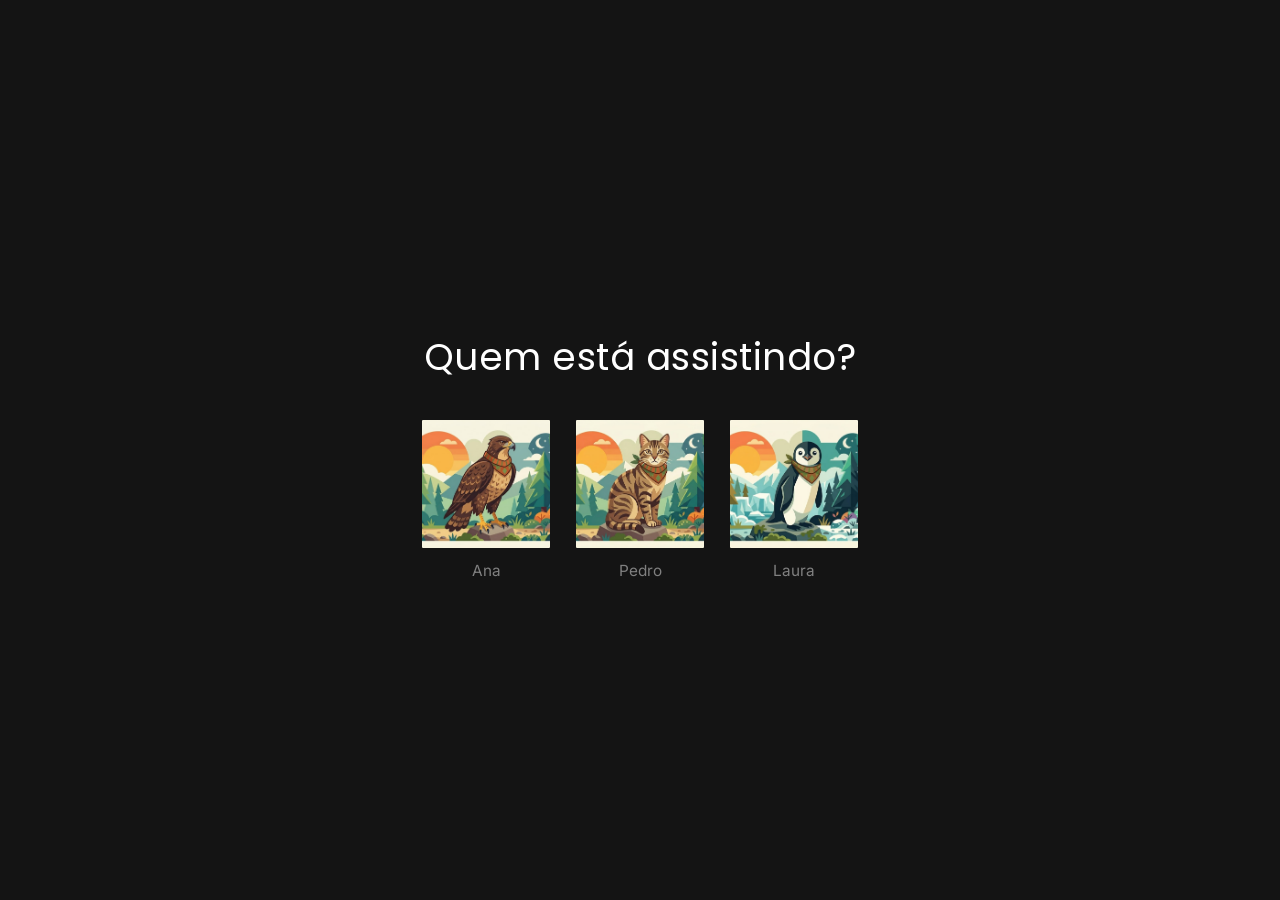
==== index.html @ 52863958 "adicionando arquivos" ====
<!DOCTYPE html>
<html lang="pt-BR">

<head>
  <meta charset="UTF-8">
  <title>Netflix</title>
  <link rel="stylesheet" href="styles.css">
</head>

<body>
  <main>
    <h1>Quem está assistindo?</h1>

    <section id="outros-perfis">

      <article class="perfil">
        <img src="./assets/perfil_um.jpg" alt="imagem de um gavião">
        <h3 class="nome-perfil">Ana</h3>
      </article>

      <article class="perfil">
        <img src="./assets/perfil_dois.jpg" alt="imagem de um gato">
        <h3 class="nome-perfil">Pedro</h3>
      </article>

      <article class="perfil">
        <img src="./assets/perfil_tres.jpg" alt="imagem de uma pinguim">
        <h3 class="nome-perfil">Laura</h3>
      </article>
    </section>
  </main>

  <script>
    document.addEventListener('DOMContentLoaded', () => {
      const perfis = document.querySelectorAll('.perfil');
      
      perfis.forEach(perfil => {
        perfil.addEventListener('click', () => {
          const nome = perfil.querySelector('.nome-perfil').textContent;
          const imagem = perfil.querySelector('img').src;
          
          localStorage.setItem('perfilAtivoNome', nome);
          localStorage.setItem('perfilAtivoImagem', imagem);
          
          window.location.href = './catalogo/catalogo.html';
        });
      });
    });
  </script>
</body>

</html>
---- styles.css ----
@import url('https://fonts.googleapis.com/css2?family=Poppins:wght@400;500;600&family=Inter:wght@400;500&display=swap');

body {
  margin: 0;
  padding: 0;
  font-family: 'Inter', Arial, Helvetica, sans-serif;
  background-color: #141414;
  /* Netflix black background */
  color: #fff;
  height: 100vh;
  display: flex;
  align-items: center;
  justify-content: center;
  overflow: hidden;
}

main {
  text-align: center;
  width: 100%;
  max-width: 1200px;
}

h1 {
  font-family: 'Poppins', sans-serif;
  font-size: 2.9vw;
  font-weight: 400;
  margin-bottom: 2rem;
  color: #fff;
  letter-spacing: 0.5px;
}

#outros-perfis {
  display: flex;
  justify-content: center;
  gap: 2vw;
  flex-wrap: wrap;
}

.perfil {
  display: flex;
  flex-direction: column;
  align-items: center;
  cursor: pointer;
  width: 10vw;
  min-width: 120px;
  max-width: 200px;
}

.perfil img {
  width: 100%;
  aspect-ratio: 1 / 1;
  border-radius: 4px;
  border: 3px solid transparent;
  transition: border-color 0.3s ease, transform 0.2s ease;
  object-fit: cover;
}

.perfil:hover img {
  border-color: #fff;
}

.perfil .nome-perfil {
  margin-top: 0.6rem;
  color: grey;
  font-size: clamp(14px, 1.2vw, 1.5rem);
  font-weight: 400;
  transition: color 0.3s ease;
}

.perfil:hover .nome-perfil {
  color: #fff;
}

/* Responsive adjustments */
@media (max-width: 768px) {
  h1 {
    font-size: 2.5rem;
  }

  .perfil {
    width: 30vw;
  }

  .perfil .nome-perfil {
    font-size: 1rem;
  }
}
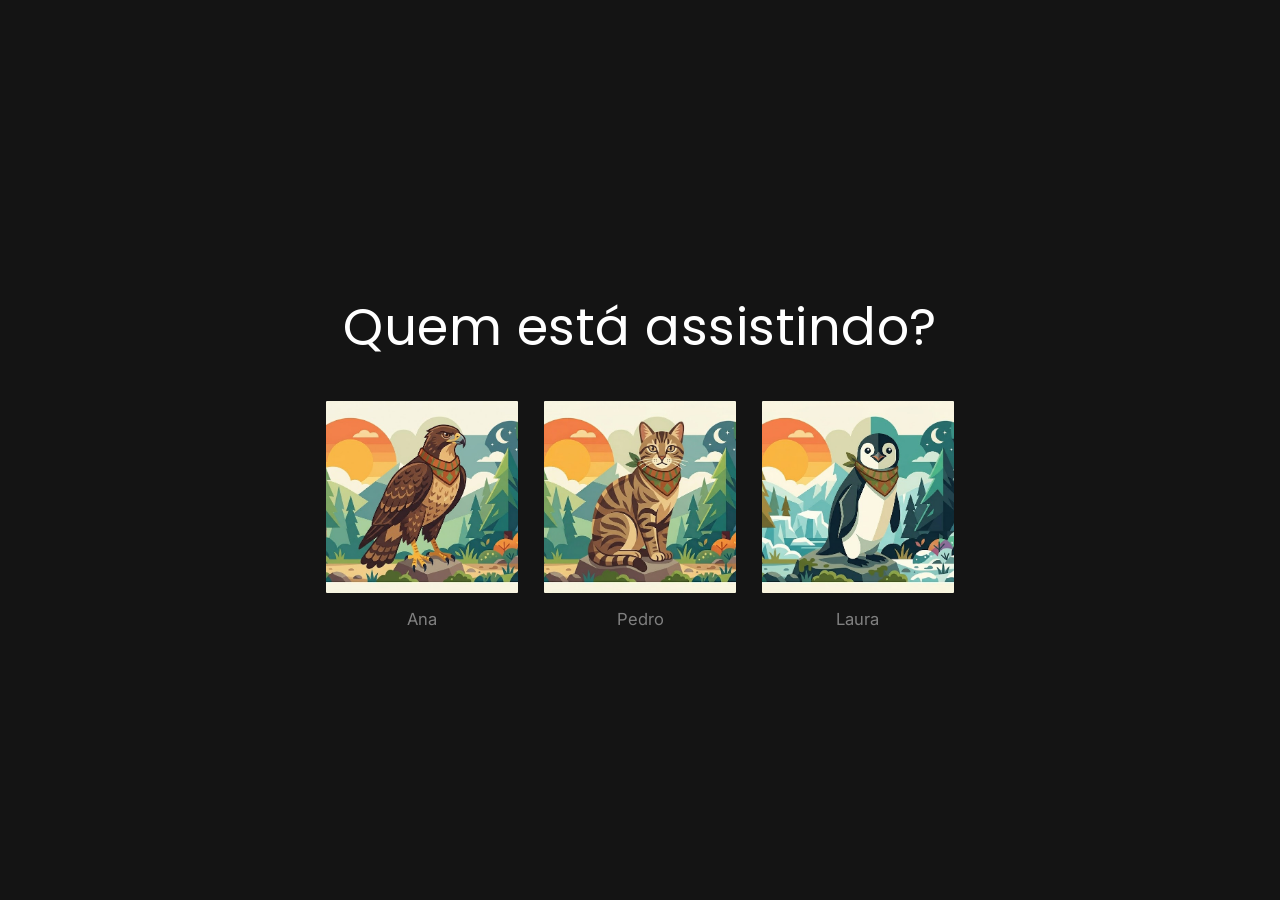
==== commit 8c39c56d: "responsividades" ====
--- a/index.html
+++ b/index.html
@@ -2,9 +2,10 @@
 <html lang="pt-BR">
 
 <head>
-  <meta charset="UTF-8">
-  <title>Netflix</title>
-  <link rel="stylesheet" href="styles.css">
+    <meta charset="UTF-8">
+    <meta name="viewport" content="width=device-width, initial-scale=1.0">
+    <title>Netflix</title>
+    <link rel="stylesheet" href="styles.css">
 </head>
 
 <body>
--- a/styles.css
+++ b/styles.css
@@ -5,24 +5,24 @@
   padding: 0;
   font-family: 'Inter', Arial, Helvetica, sans-serif;
   background-color: #141414;
-  /* Netflix black background */
   color: #fff;
-  height: 100vh;
+  min-height: 100vh;
   display: flex;
   align-items: center;
   justify-content: center;
-  overflow: hidden;
+  overflow-x: hidden;
 }
 
 main {
   text-align: center;
-  width: 100%;
+  width: 90%;
   max-width: 1200px;
+  padding: 20px 0;
 }
 
 h1 {
   font-family: 'Poppins', sans-serif;
-  font-size: 2.9vw;
+  font-size: clamp(1.8rem, 4vw, 3.5rem);
   font-weight: 400;
   margin-bottom: 2rem;
   color: #fff;
@@ -32,7 +32,7 @@
 #outros-perfis {
   display: flex;
   justify-content: center;
-  gap: 2vw;
+  gap: clamp(10px, 2vw, 40px);
   flex-wrap: wrap;
 }
 
@@ -41,9 +41,8 @@
   flex-direction: column;
   align-items: center;
   cursor: pointer;
-  width: 10vw;
-  min-width: 120px;
-  max-width: 200px;
+  width: clamp(100px, 15vw, 200px);
+  transition: transform 0.2s ease;
 }
 
 .perfil img {
@@ -60,9 +59,9 @@
 }
 
 .perfil .nome-perfil {
-  margin-top: 0.6rem;
+  margin-top: 0.8rem;
   color: grey;
-  font-size: clamp(14px, 1.2vw, 1.5rem);
+  font-size: clamp(14px, 1.3vw, 1.5rem);
   font-weight: 400;
   transition: color 0.3s ease;
 }
@@ -72,16 +71,23 @@
 }
 
 /* Responsive adjustments */
-@media (max-width: 768px) {
+@media (max-width: 600px) {
+  body {
+    align-items: flex-start;
+    padding-top: 50px;
+  }
+
   h1 {
-    font-size: 2.5rem;
+    margin-bottom: 3rem;
   }
 
   .perfil {
-    width: 30vw;
+    width: 130px;
   }
+}
 
-  .perfil .nome-perfil {
-    font-size: 1rem;
+@media (max-width: 350px) {
+  .perfil {
+    width: 110px;
   }
 }
